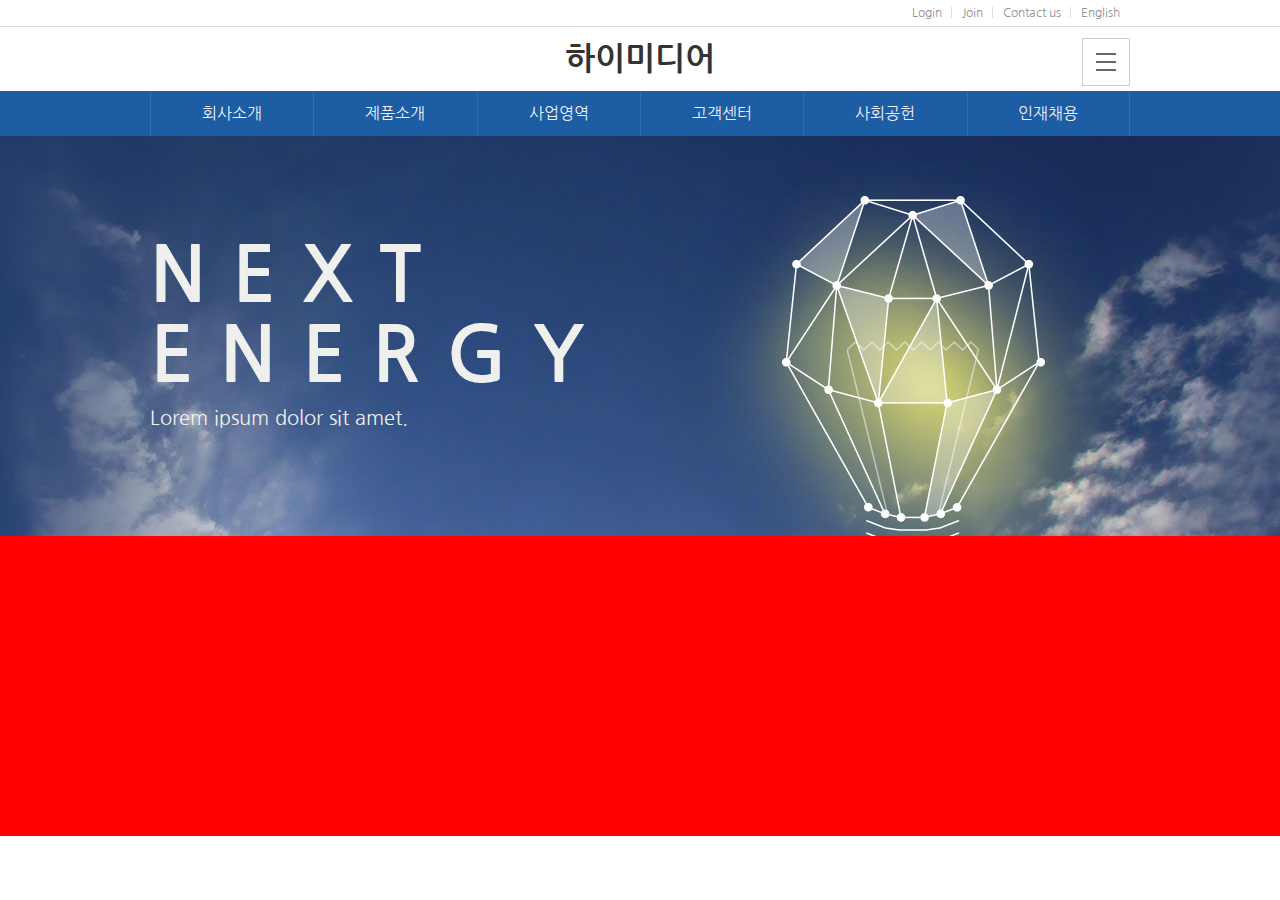
==== 02himedia/index.html @ 342129f3 "jake" ====
<!DOCTYPE html>
<html lang="ko">
<head>
    <meta charset="UTF-8">
    <meta http-equiv="X-UA-Compatible" content="IE=edge">
    <meta name="viewport" content="width=device-width, initial-scale=1.0">
    <title>himedia</title>
    <!-- favicon  -->
    <link rel="shortcut icon" href="images/favicon.ico" type="image/x-icon">
    <!-- fonts -->
    <link rel="preconnect" href="https://fonts.googleapis.com">
    <link rel="preconnect" href="https://fonts.gstatic.com" crossorigin>
    <link href="https://fonts.googleapis.com/css2?family=Nanum+Gothic&display=swap" rel="stylesheet">
    <!-- style  -->
    <link rel="stylesheet" href="css/reset.css">
    <link rel="stylesheet" href="css/style.css">
</head>
<body>
    <header id="headerWrap">
        <div class="headerTopWrap">
            <div class="headerTop">
                <nav class="topMenu clearfix">
                    <ul class="clearfix">
                        <li><a href="#">Login</a></li>
                        <li><a href="#">Join</a></li>
                        <li><a href="#">Contact us</a></li>
                        <li><a href="#">English</a></li>
                    </ul>
                </nav>
            </div>
        </div>
        <h1><a href="#">하이미디어</a></h1>
        <div class="toggle">
            <div></div>
            <div></div>
            <div></div>
        </div>
        <div class="mainMenuWrap">
            <nav class="mainMenu">
                <ul class="clearfix">
                    <li><a href="#">회사소개</a></li>
                    <li><a href="#">제품소개</a></li>
                    <li><a href="#">사업영역</a></li>
                    <li><a href="#">고객센터</a></li>
                    <li><a href="#">사회공헌</a></li>
                    <li><a href="#">인재채용</a></li>
                </ul>
            </nav>            
        </div>
    </header>
    <div class="visualWrap"> <!-- 100% h400px bgi -->
        <div class="visual"> <!-- 980px h400px m-auto por -->

        <div class="txt">            
            <h3>NEXT<br>ENERGY</h3>
            <p>Lorem ipsum dolor sit amet.</p>
        </div>
            <img src="images/main_slider_img.png" alt="">
        </div>
        </div>
        <div class="box"></div>
</body>
</html>
---- 02himedia/css/style.css ----
@charset "utf-8";

body{font-family: 'Nanum Gothic', sans-serif;min-width:980px}

/* header  */
.headerTopWrap{border-bottom: 1px solid #dcdcdc;margin-bottom: 16px;min-width:980px}
.headerTop{width: 980px;margin: 0 auto;}
.topMenu ul{float: right;}
.topMenu li{float: left;position: relative;}
.topMenu li:after{
    content:"";display: block;width: 1px;height: 11px;background: #dcdcdc;
    position: absolute;top: 7px;right: 0;
}
.topMenu li:last-child:after{display: none;}
.topMenu li a{display: block;padding: 7px 10px;font-size:12px;line-height: 12px}


#headerWrap h1{
    margin: 0 auto;width: 151px;margin-bottom: 16px;
    }
#headerWrap h1 a{color:#333}  

#headerWrap .toggle{
    width: 48px;height: 48px;
    border: 1px solid #cdcdcd;
    position: absolute;
    left:calc( 50% + 980px / 2 - 48px );top:38px;
    cursor:pointer
}
.toggle div{
    width: 20px;height: 2px;background-color: #666;
    position: absolute;left:calc( 50% - 10px);
    top:calc( 50%  - 1px )
}
.toggle div:first-child{top:calc( 50% - 9px)}
.toggle div:last-child{top:calc( 50% + 7px)}


.mainMenuWrap{background-color: #1D5DA4;}
.mainMenuWrap .mainMenu{width: 980px;margin: 0 auto}
.mainMenuWrap .mainMenu li{
    float: left;width: calc( 100% / 6 );
    border-left: 1px solid #336DAC;
}
.mainMenuWrap .mainMenu li:last-child{border-right: 1px solid #336DAC;}
.mainMenuWrap .mainMenu li a{
    display: block;line-height:45px;color:#EAEEF4;text-align: center;
}
.mainMenuWrap .mainMenu li a:hover{
    background: #336DAC;
}
/* visual */
.visualWrap{
            /* background-image: url(../images/main_bg01.jpg);
            background-repeat: no-repeat;
            background-position:center;
            background-color: #213c6b; */
            background: #213c6b url(../images/main_bg01.jpg) no-repeat center ;}
.visualWrap .visual{width: 980px;height: 400px;margin: 0 auto;position: relative;overflow: hidden;}
.visualWrap .visual .txt{position: absolute;top:100px;color:#eff0ee;font-size: 20px;}
.visualWrap .visual h3{line-height: 80px;font-size: 76.6px;letter-spacing: 0.34em;top:120px;margin-bottom: 10px;}
.visualWrap .visual img{position: absolute;right: 0;}
.box{background-color: #f00;height: 300px;}
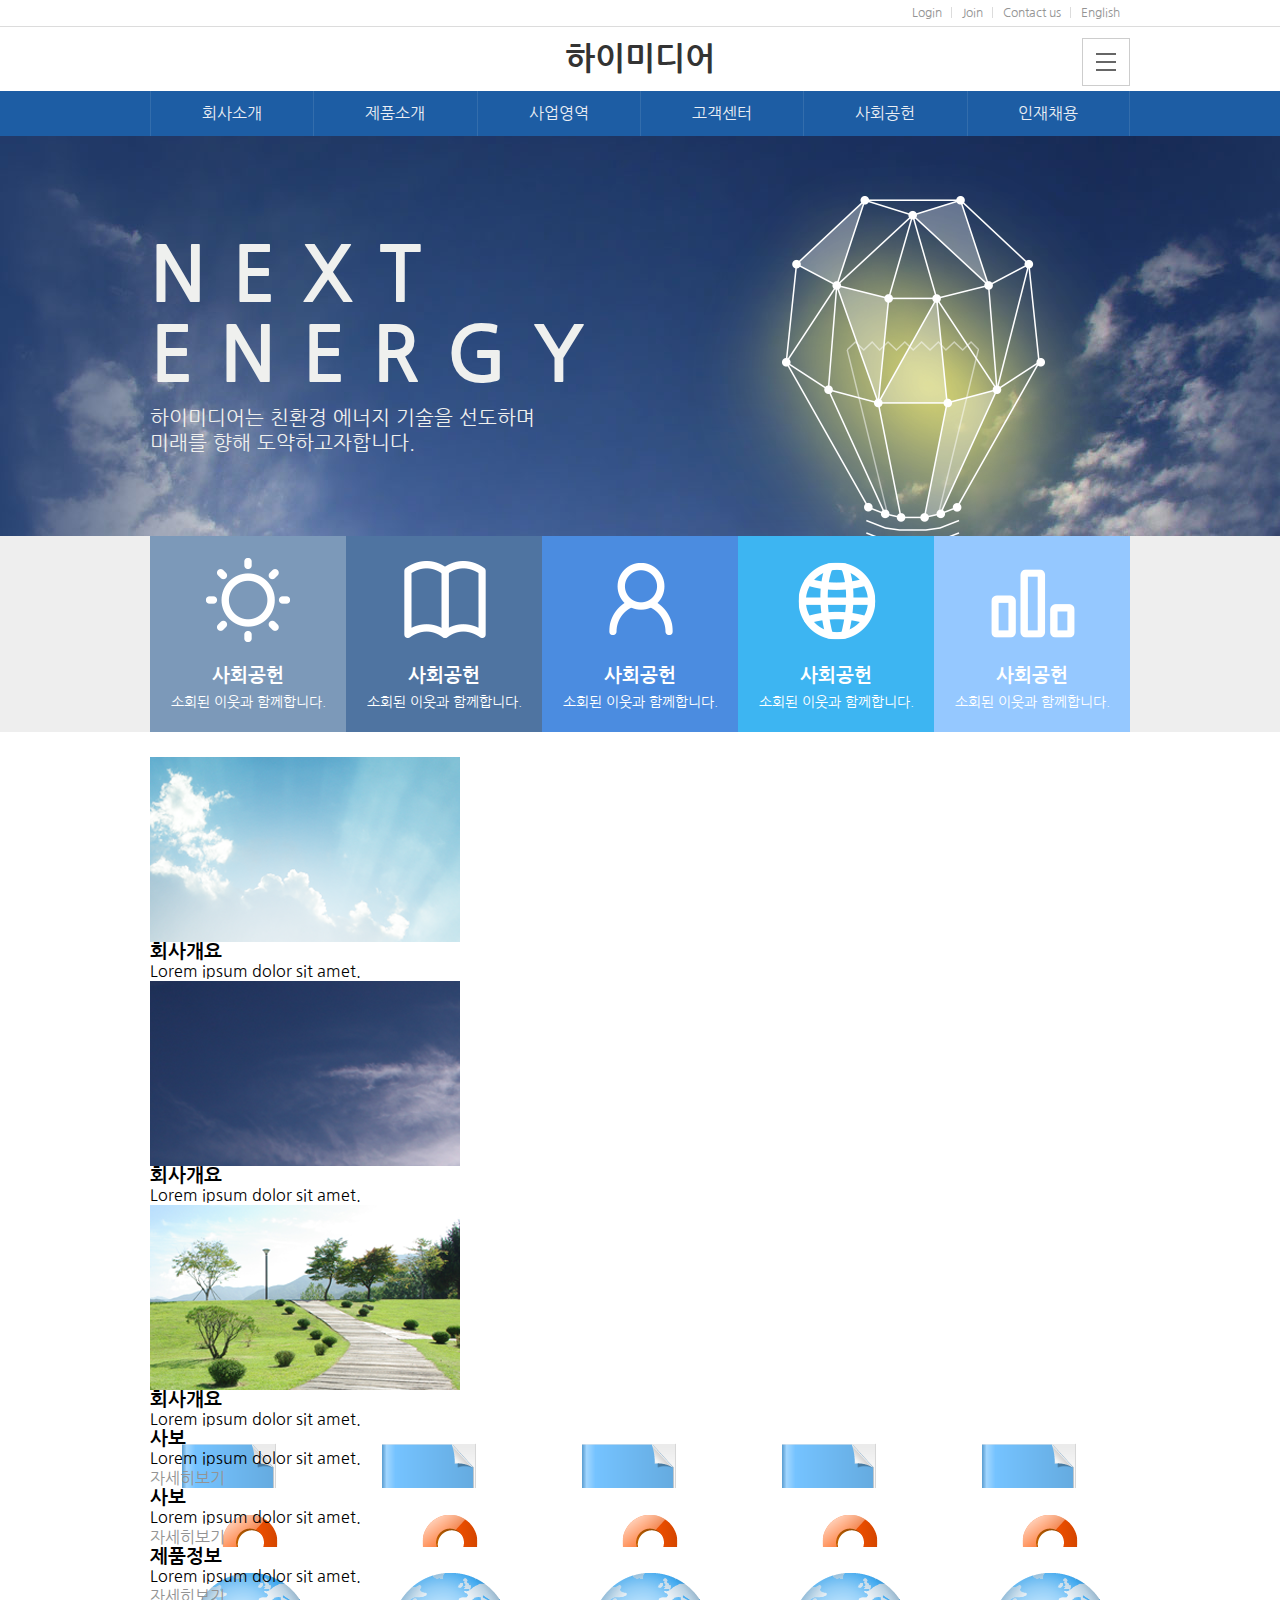
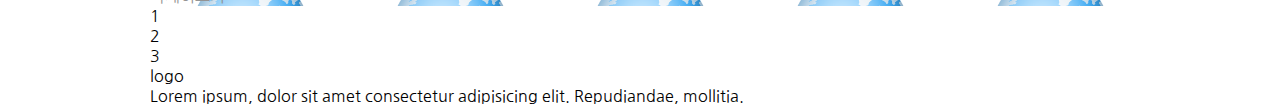
==== commit db2faf4b: "jake" ====
--- a/02himedia/index.html
+++ b/02himedia/index.html
@@ -53,11 +53,126 @@
 
         <div class="txt">            
             <h3>NEXT<br>ENERGY</h3>
-            <p>Lorem ipsum dolor sit amet.</p>
+            <p>하이미디어는 친환경 에너지 기술을 선도하며<br>미래를 향해 도약하고자합니다.</p>
         </div>
             <img src="images/main_slider_img.png" alt="">
         </div>
         </div>
-        <div class="box"></div>
+        <section class="banWrap"> <!-- 100% -->
+            <div class="banner"> <!-- 980 m-auto -->
+                <ul class="clearfix">
+                    <li>
+                        <img src="images/icon01.png" alt="">
+                        <h3>사회공헌</h3>
+                        <p>소회된 이웃과 함께합니다.</p>
+                    </li>
+                    <li>
+                        <img src="images/icon02.png" alt="">
+                        <h3>사회공헌</h3>
+                        <p>소회된 이웃과 함께합니다.</p>
+                    </li>
+                    <li>
+                        <img src="images/icon03.png" alt="">
+                        <h3>사회공헌</h3>
+                        <p>소회된 이웃과 함께합니다.</p>
+                    </li>
+                    <li>
+                        <img src="images/icon04.png" alt="">
+                        <h3>사회공헌</h3>
+                        <p>소회된 이웃과 함께합니다.</p>
+                    </li>
+                    <li>
+                        <img src="images/icon05.png" alt="">
+                        <h3>사회공헌</h3>
+                        <p>소회된 이웃과 함께합니다.</p>
+                    </li>
+                </ul>
+            </div>
+        </section>
+        <section class="container sec01">
+            <ul class="clearfix">
+                <li>
+                    <img src="images/content_img01.png" alt="">
+                    <div class="txt">
+                        <h3>회사개요</h3>
+                        <p>
+                            Lorem ipsum dolor sit amet.
+                        </p>
+                    </div>
+                </li>
+                <li>
+                    <img src="images/content_img02.png" alt="">
+                    <div class="txt">
+                        <h3>회사개요</h3>
+                        <p>
+                            Lorem ipsum dolor sit amet.
+                        </p>
+                    </div>
+                </li>
+                <li>
+                    <img src="images/content_img03.png" alt="">
+                    <div class="txt">
+                        <h3>회사개요</h3>
+                        <p>
+                            Lorem ipsum dolor sit amet.
+                        </p>
+                    </div>
+                </li>
+            </ul>
+        </section>
+        <section class="container sec02">
+            <ul class="clearfix">
+                <li style="background-image: url(images/content_icon01.png)";>
+                    <!-- <img src="images/content_icon01.png" alt=""> -->
+                    <div class="txt">
+                        <h3>사보</h3>
+                        <p>
+                            Lorem ipsum dolor sit amet.
+                        </p>
+                        <a href="#" class="btn">자세히보기</a>
+                    </div>
+                </li>
+                <li style="background-image: url(images/content_icon02.png)";>
+                    <!-- <img src="images/content_icon02.png" alt=""> -->
+                    <div class="txt">
+                        <h3>사보</h3>
+                        <p>
+                            Lorem ipsum dolor sit amet.
+                        </p>
+                        <a href="#" class="btn">자세히보기</a>
+                    </div>
+                </li>
+                <li style="background-image: url(images/content_icon03.png)";>
+                    <div class="txt">
+                        <h3>제품정보</h3>
+                        <p>
+                            Lorem ipsum dolor sit amet.
+                        </p>
+                        <a href="#" class="btn">자세히보기</a>
+                    </div>
+                </li>
+
+            </ul>
+        </section>
+        <footer class="footer">
+            <div class="footertop">
+                <div class="container">
+                    <nav class="ftnav">
+                        <ul>
+                            <li>1</li>
+                            <li>2</li>
+                            <li>3</li>
+                        </ul>
+                    </nav>
+                    <div class="topmove"></div>
+                </div>
+            </div>
+            <div class="container ftbottm">
+                <div class="logo">logo</div>
+                <div class="addr">
+                    Lorem ipsum, dolor sit amet consectetur adipisicing elit. Repudiandae, mollitia.
+                </div>
+            </div>
+        </footer>
 </body>
-</html>+</html>
--- a/02himedia/css/style.css
+++ b/02himedia/css/style.css
@@ -60,4 +60,34 @@
 .visualWrap .visual .txt{position: absolute;top:100px;color:#eff0ee;font-size: 20px;}
 .visualWrap .visual h3{line-height: 80px;font-size: 76.6px;letter-spacing: 0.34em;top:120px;margin-bottom: 10px;}
 .visualWrap .visual img{position: absolute;right: 0;}
-.box{background-color: #f00;height: 300px;}+
+/* banWrap */
+.banWrap{background-color: #eee;margin-bottom: 25px;}
+.banWrap .banner{width: 980px;margin: 0 auto;text-align: center;color:#fff}
+.banWrap .banner li{float: left;width: calc( 100% / 5 );height: 196px;padding-top: 14px;}
+.banWrap .banner h3{font-size: 19px;line-height: 19px;letter-spacing: -7.5%;margin-bottom: 10px;}
+.banWrap .banner p{font-size: 14px;line-height: 14px;letter-spacing: -5.5%;}
+.banWrap .banner img{margin: 0 auto;margin-bottom: 16px;}
+.banWrap .banner li:nth-child(1){background-color:#7C99B9;}
+.banWrap .banner li:nth-child(2){background-color: #4F74A1;}
+.banWrap .banner li:nth-child(3){background-color: #4B8CE0;}
+.banWrap .banner li:nth-child(4){background-color: #3DB5F2;}
+.banWrap .banner li:nth-child(5){background-color: #95C8FF;}
+
+/* container */
+.container{width: 980px;margin: 0 auto;}
+.container .sec01{margin-bottom: 25px;}
+.container .sec01 li,{width:calc( ( 100% - 50px ) / 3 ) ;margin-right: 25px;float: left;}
+.container .sec01 li:last-child,{margin-right: 0;}
+
+.container .sec01 img{width: 100%;}
+.container .sec01 .txt{padding: 20px 16px;border: 1px solid #e1e1e1;border-top: 0 none;}
+.container .sec01 .txt h3{font-size: 19px;line-height: 19px; letter-spacing: -7.5%;margin-bottom: 10px;}
+.container .sec01 p{}
+
+
+
+
+
+/* footer */
+.footerWrap{background-color: #5e5e5e;}
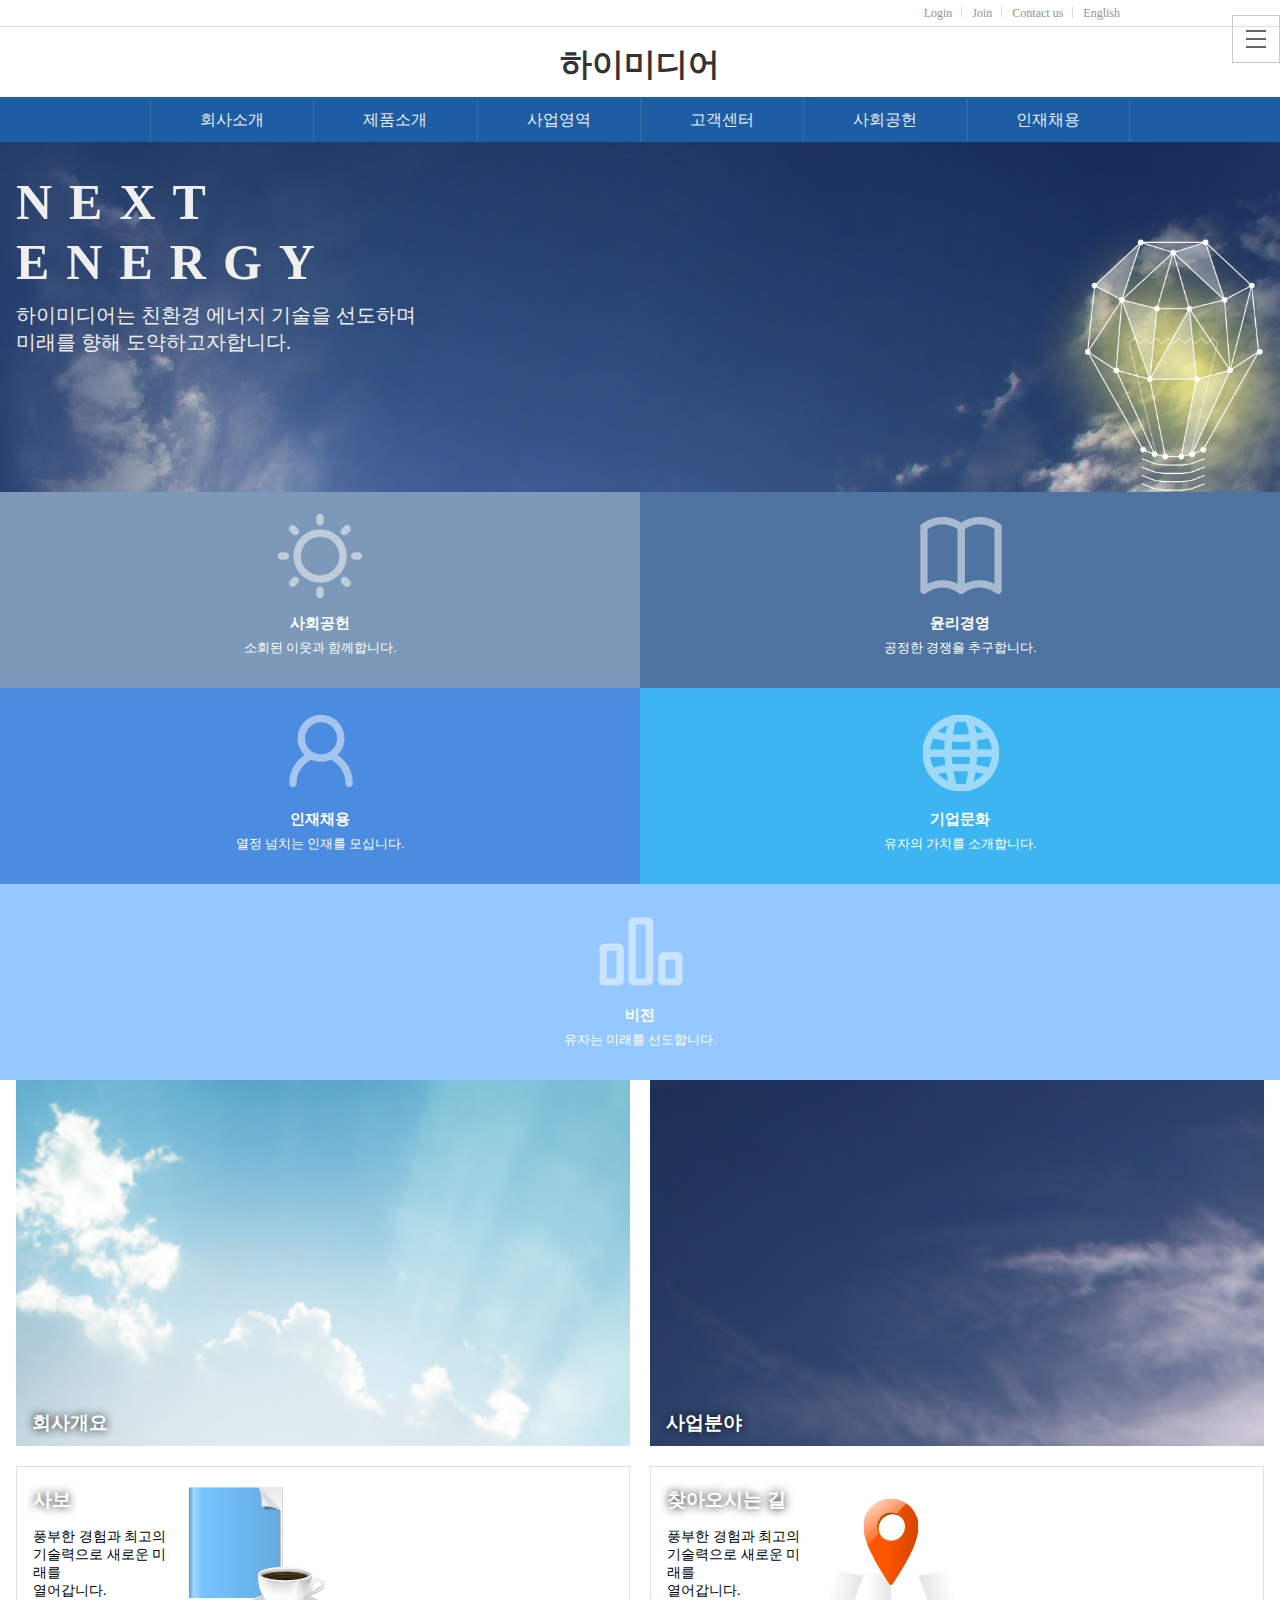
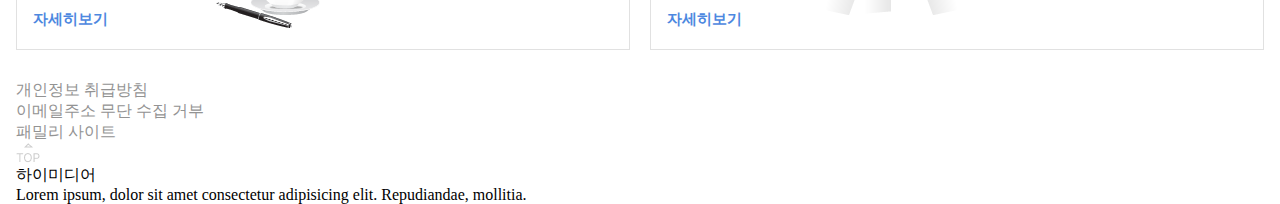
==== commit 0c119d8e: "jake" ====
--- a/02himedia/index.html
+++ b/02himedia/index.html
@@ -13,7 +13,9 @@
     <link href="https://fonts.googleapis.com/css2?family=Nanum+Gothic&display=swap" rel="stylesheet">
     <!-- style  -->
     <link rel="stylesheet" href="css/reset.css">
-    <link rel="stylesheet" href="css/style.css">
+    <!-- <link rel="stylesheet" href="css/style.css"> -->
+    <!-- <link rel="stylesheet" href="css/mobile.css"> -->
+    <link rel="stylesheet" href="css/m_layout.css">
 </head>
 <body>
     <header id="headerWrap">
@@ -29,12 +31,14 @@
                 </nav>
             </div>
         </div>
+        <div class="center">
         <h1><a href="#">하이미디어</a></h1>
         <div class="toggle">
             <div></div>
             <div></div>
             <div></div>
         </div>
+    </div>
         <div class="mainMenuWrap">
             <nav class="mainMenu">
                 <ul class="clearfix">
@@ -68,23 +72,23 @@
                     </li>
                     <li>
                         <img src="images/icon02.png" alt="">
-                        <h3>사회공헌</h3>
-                        <p>소회된 이웃과 함께합니다.</p>
+                        <h3>윤리경영</h3>
+                        <p>공정한 경쟁을 추구합니다.</p>
                     </li>
                     <li>
                         <img src="images/icon03.png" alt="">
-                        <h3>사회공헌</h3>
-                        <p>소회된 이웃과 함께합니다.</p>
+                        <h3>인재채용</h3>
+                        <p>열정 넘치는 인재를 모십니다.</p>
                     </li>
                     <li>
                         <img src="images/icon04.png" alt="">
-                        <h3>사회공헌</h3>
-                        <p>소회된 이웃과 함께합니다.</p>
+                        <h3>기업문화</h3>
+                        <p>유자의 가치를 소개합니다.</p>
                     </li>
                     <li>
                         <img src="images/icon05.png" alt="">
-                        <h3>사회공헌</h3>
-                        <p>소회된 이웃과 함께합니다.</p>
+                        <h3>비전</h3>
+                        <p>유자는 미래를 선도합니다.</p>
                     </li>
                 </ul>
             </div>
@@ -96,25 +100,25 @@
                     <div class="txt">
                         <h3>회사개요</h3>
                         <p>
-                            Lorem ipsum dolor sit amet.
+                            유자에너지는 태양열발전 등 그린에너지와<br>바이오 사업을 통해 신성장동력을 강화하고 있습...
                         </p>
                     </div>
                 </li>
                 <li>
                     <img src="images/content_img02.png" alt="">
                     <div class="txt">
-                        <h3>회사개요</h3>
+                        <h3>사업분야</h3>
                         <p>
-                            Lorem ipsum dolor sit amet.
+                            풍부한 경험과 최고의 기술력으로 새로운 미래를<br>열어갑니다.장기적인 비전을 통한 끊임없는 성장...
                         </p>
                     </div>
                 </li>
                 <li>
                     <img src="images/content_img03.png" alt="">
                     <div class="txt">
-                        <h3>회사개요</h3>
+                        <h3>환경경영</h3>
                         <p>
-                            Lorem ipsum dolor sit amet.
+                            유자에너지는 태양열발전 등 그린에너지와<br>바이오 사업을 통해 신성장동력을 강화하고 있습...
                         </p>
                     </div>
                 </li>
@@ -127,7 +131,7 @@
                     <div class="txt">
                         <h3>사보</h3>
                         <p>
-                            Lorem ipsum dolor sit amet.
+                            풍부한 경험과 최고의<br>기술력으로 새로운 미래를<br>열어갑니다.
                         </p>
                         <a href="#" class="btn">자세히보기</a>
                     </div>
@@ -135,9 +139,9 @@
                 <li style="background-image: url(images/content_icon02.png)";>
                     <!-- <img src="images/content_icon02.png" alt=""> -->
                     <div class="txt">
-                        <h3>사보</h3>
+                        <h3>찾아오시는 길</h3>
                         <p>
-                            Lorem ipsum dolor sit amet.
+                            풍부한 경험과 최고의<br>기술력으로 새로운 미래를<br>열어갑니다.
                         </p>
                         <a href="#" class="btn">자세히보기</a>
                     </div>
@@ -146,7 +150,7 @@
                     <div class="txt">
                         <h3>제품정보</h3>
                         <p>
-                            Lorem ipsum dolor sit amet.
+                            풍부한 경험과 최고의<br>기술력으로 새로운 미래를<br>열어갑니다.
                         </p>
                         <a href="#" class="btn">자세히보기</a>
                     </div>
@@ -154,21 +158,23 @@
 
             </ul>
         </section>
-        <footer class="footer">
-            <div class="footertop">
-                <div class="container">
-                    <nav class="ftnav">
-                        <ul>
-                            <li>1</li>
-                            <li>2</li>
-                            <li>3</li>
+        <footer class="footerWrap">
+            <div class="footerTop">
+                <div class="container footer clearfix">
+                    <nav class="ftNav"> 
+                        <ul class="clearfix">
+                            <li><a href="#">개인정보 취급방침</a></li>
+                            <li><a href="#">이메일주소 무단 수집 거부</a></li>
+                            <li><a href="#">패밀리 사이트</a></li>
                         </ul>
                     </nav>
-                    <div class="topmove"></div>
+                    <div class="topMove">
+                        <a href="#"><img src="images/Frame 15.png" alt=""></a>
+                    </div>
                 </div>
             </div>
-            <div class="container ftbottm">
-                <div class="logo">logo</div>
+            <div class="container ftBottom clearfix">
+                <div class="logo">하이미디어</div>
                 <div class="addr">
                     Lorem ipsum, dolor sit amet consectetur adipisicing elit. Repudiandae, mollitia.
                 </div>
--- a/02himedia/css/mobile.css
+++ b/02himedia/css/mobile.css
@@ -0,0 +1,77 @@
+@charset "utf-8";
+
+#headerTopWrap{border: 1px solid #dcdcdc;min-width: 980px;}
+#headerWrap .center{width: 980px;margin: 0 auto;}
+#headerWrap h1{
+    margin: 0 auto;width: 160px;
+    }
+#headerWrap h1 a{color:#333}  
+
+#headerWrap .toggle{
+    width: 48px;height: 48px;
+    border: 1px solid #cdcdcd;
+    position: absolute;right: 0;top: 14px;
+    cursor:pointer
+}
+.toggle div{
+    width: 20px;height: 2px;background-color: #666;
+    position: absolute;left:calc( 50% - 10px);
+    top:calc( 50%  - 1px )
+}
+.toggle div:first-child{top:calc( 50% - 9px)}
+.toggle div:last-child{top:calc( 50% + 7px)}
+
+.mainMenuWrap{background-color: #1D5DA4;}
+.mainMenuWrap .mainMenu{width: 980px;margin: 0 auto}
+.mainMenuWrap .mainMenu li{
+    float: left;width: calc( 100% / 6 );
+    border-left: 1px solid #336DAC;
+}
+.mainMenuWrap .mainMenu li:last-child{border-right: 1px solid #336DAC;}
+.mainMenuWrap .mainMenu li a{
+    display: block;line-height:45px;color:#EAEEF4;text-align: center;
+}
+.mainMenuWrap .mainMenu li a:hover{
+    background: #336DAC;
+}
+
+
+
+/* visual */
+.visualWrap{
+    /* background-image: url(../images/main_bg01.jpg);
+    background-repeat: no-repeat;
+    background-position:center;
+    background-color: #213c6b; */
+    background: #213c6b url(../images/main_bg01.jpg) no-repeat center ;}
+.visualWrap .visual{width: 980px;height: 400px;margin: 0 auto;position: relative;overflow: hidden;}
+.visualWrap .visual .txt{position: absolute;top:100px;color:#eff0ee;font-size: 20px;}
+.visualWrap .visual h3{line-height: 80px;font-size: 76.6px;letter-spacing: 0.34em;top:120px;margin-bottom: 10px;}
+.visualWrap .visual img{position: absolute;right: 0;}
+
+
+
+
+@media screen and (max-width:720px){
+    /* header */
+    .headerTopWrap{border-bottom: 1px solid #dcdcdc;margin-bottom: 16px;min-width:980px}
+.headerTop{width: 980px;margin: 0 auto;}
+.topMenu ul{float: right;}
+.topMenu li{float: left;position: relative;}
+.topMenu li:after{
+    content:"";display: block;width: 1px;height: 11px;background: #dcdcdc;
+    position: absolute;top: 7px;right: 0;
+}
+.topMenu li:last-child:after{display: none;}
+.topMenu li a{display: block;padding: 7px 10px;font-size:12px;line-height: 12px}
+    
+    /* #headerWrap{padding: 16px 0;} */
+    #headerWrap .conter{width: 100%;}
+    .headerTopWrap{display: none;}
+    .toggle{right:0;top:16px;}
+    .mainMenuWrap{display: none;}
+}
+.visualWrap .visual{width: 100%;height: 350px;}
+.visualWrap .visual .txt{left:16px;top: 30px;}
+.visualWrap .visual h3{font-size: 50px;line-height: 60px;}
+.visualWrap .visual img{width: 300px;bottom: -50px;right: -40px;} --- a/02himedia/css/m_layout.css
+++ b/02himedia/css/m_layout.css
@@ -0,0 +1,129 @@
+@charset "utf-8";
+
+/* header */
+.headerTopWrap{border-bottom: 1px solid #dcdcdc;margin-bottom: 16px;min-width:980px}
+.headerTop{width: 980px;margin: 0 auto;}
+.topMenu ul{float: right;}
+.topMenu li{float: left;position: relative;}
+.topMenu li:after{
+    content:"";display: block;width: 1px;height: 11px;background: #dcdcdc;
+    position: absolute;top: 7px;right: 0;
+}
+.topMenu li:last-child:after{display: none;}
+.topMenu li a{display: block;padding: 7px 10px;font-size:12px;line-height: 12px}
+
+#headerWrap h1{
+    margin: 0 auto;width: 160px;margin-bottom: 10px;
+    }
+#headerWrap h1 a{color:#333}  
+
+#headerWrap .toggle{
+    width: 48px;height: 48px;
+    border: 1px solid #cdcdcd;
+    position: absolute;right:0;top:15px;
+    cursor:pointer
+}
+.toggle div{
+    width: 20px;height: 2px;background-color: #666;
+    position: absolute;left:calc( 50% - 10px);
+    top:calc( 50%  - 1px )
+}
+.toggle div:first-child{top:calc( 50% - 9px)}
+.toggle div:last-child{top:calc( 50% + 7px)}
+
+.mainMenuWrap{background-color: #1D5DA4;}
+.mainMenuWrap .mainMenu{width: 980px;margin: 0 auto}
+.mainMenuWrap .mainMenu li{
+    float: left;width: calc( 100% / 6 );
+    border-left: 1px solid #336DAC;
+}
+.mainMenuWrap .mainMenu li:last-child{border-right: 1px solid #336DAC;}
+.mainMenuWrap .mainMenu li a{
+    display: block;line-height:45px;color:#EAEEF4;text-align: center;
+}
+.mainMenuWrap .mainMenu li a:hover{
+    background: #336DAC;}
+
+/* visual */
+.visualWrap{
+    background: #213c6b url(../images/main_bg01.jpg) no-repeat center ;}
+.visualWrap .visual{width: 980px;height: 400px;margin: 0 auto;position: relative;overflow: hidden;}
+.visualWrap .visual .txt{position: absolute;top:100px;color:#eff0ee;font-size: 20px;}
+.visualWrap .visual h3{line-height: 80px;font-size: 76.6px;letter-spacing: 0.34em;top:120px;margin-bottom: 10px;}
+.visualWrap .visual img{position: absolute;right: 0;}
+
+/* banWrap  */
+.banWrap{background-color: #eee;margin-bottom: 30px;}
+.banWrap .banner{width: 980px;margin: 0 auto;text-align: center;color:#fff}
+.banWrap .banner li{float: left;width: calc( 100% / 5 );height: 196px;padding-top: 14px;}
+.banWrap .banner h3{font-size: 19px;line-height: 19px;letter-spacing: -7.5%;margin-bottom: 10px;}
+.banWrap .banner p{font-size: 14px;line-height: 14px;letter-spacing: -5.5%;}
+.banWrap .banner img{margin: 0 auto;margin-bottom: 16px;}
+.banWrap .banner li:nth-child(1){background-color:#7C99B9;}
+.banWrap .banner li:nth-child(2){background-color: #4F74A1;}
+.banWrap .banner li:nth-child(3){background-color: #4B8CE0;}
+.banWrap .banner li:nth-child(4){background-color: #3DB5F2;}
+.banWrap .banner li:nth-child(5){background-color: #95C8FF;}
+
+/* container */
+.container{width: 980px;margin: 0 auto;}
+.container.sec01{margin-bottom: 20px;}
+.container.sec01 li,
+.container.sec02 li{width:calc( ( 100% - 50px ) / 3 ) ;margin-right: 25px;float: left;}
+.container.sec01 li:last-child,
+.container.sec02 li:last-child{margin-right: 0;}
+
+.container.sec01 img{width: 100%;}
+.container.sec01 li .txt{padding: 20px 16px;border: 1px solid #e1e1e1;border-top: 0 none;color:#414141};
+.container.sec01 li .txt h3{font-size: 19px;line-height: 19px; letter-spacing: -7.5%;margin-bottom: 10px;}
+.container.sec01 li .txt p{font-size: 14px;line-height: 20px;letter-spacing: -5.5%;}
+
+.container.sec02{margin-bottom: 30px;}
+.container.sec02 img{position: absolute;right:-20px;top:10px;}
+.container.sec02 li{border: 1px solid #e1e1e1;padding: 20px 16px;position: relative;
+                    overflow: hidden;background-repeat: no-repeat;background-position: 140px 5px;}
+
+.container.sec02 .txt{width: 140px;position: relative;}
+.container.sec02 .txt h3{margin-bottom: 15px;}
+.container.sec02 .txt p{margin-bottom: 10px;}
+.container.sec02 .txt .btn{color:#4d88e0;font-weight: bold;}
+
+@media screen and (max-width:720px){
+    /* header */
+#headerWrap .center{width: 100%;}
+.headertopWrap{display: none;}
+#headerWrap .toggle{right:16px;top: 40px;}
+.mainMenuWrap{display: none;}
+}
+   /* visual  */
+.visualWrap .visual{width: 100%;height:350px;}
+.visualWrap .visual .txt{left: 16px;top: 30px;}
+.visualWrap .visual h3{font-size: 50px;line-height: 60px;}
+.visualWrap .visual img{width: 300px;bottom: -50px;right:-40px;}
+
+ /* banWrap  */
+ .banWrap{margin-bottom: 15px;}
+.banWrap .banner{width: 100%;height: 100px;}
+.banWrap .banner li{width: 50%;}
+.banWrap .banner li:last-child{width: 100%;}
+.banWrap .banner img{margin: 0 auto;margin-bottom: 10px;opacity: 0.5;}
+.banWrap .banner h3{font-size: 15px;line-height: 15px;margin-bottom: 10px;}
+.banWrap .banner p{font-size: 13px;line-height: 14px;margin-bottom: 10px;}
+
+/* container */
+.container{width: 100%;padding: 0 16px;}
+.container.sec01 li,
+.container.sec02 li{position: relative;width:calc( ( 100% - 20px ) / 2 );margin-right: 20px;}
+.container.sec01 li:nth-child(2),
+.container.sec02 li:nth-child(2){margin-right: 0;}
+.container.sec01 li:last-child,
+.container.sec02 li:last-child{display: none;}
+.container.sec01 li .txt{position: absolute;bottom: 10px;left: 16px;border: 0 none;padding: 0;color: #fff;text-shadow: 0 0 10px rgba(0,0,0,3);}
+.container.sec01 li .txt p{display: none;}
+
+.container.sec02 li .txt h3{bottom: 10px;left: 16px;border: 0 none;padding: 0 ;color: #fff;text-shadow: 0 0 10px rgba(0,0,0,5);}
+.container.sec02 li .txt p{font-size: 14px;}
+.container.sec02 .txt .btn{font-size: 15px;}
+
+
+
